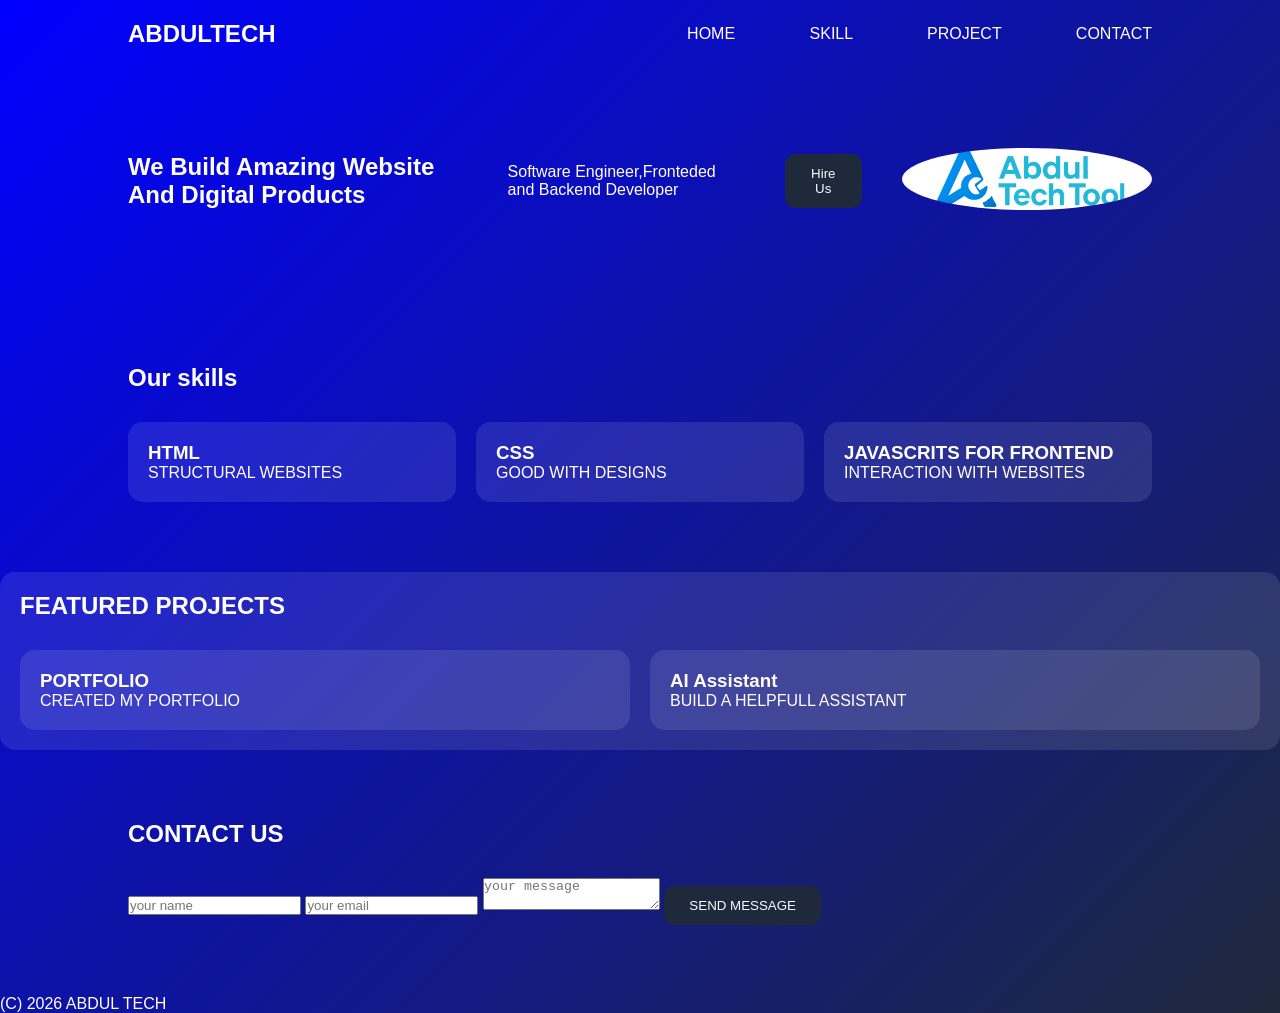
==== index.html @ 47c98d1c "first commit" ====
<!DOCTYPE html>
<html lang="en">
    <head>
        <meta charset="UTF-8">
        <meta name="viewport" content="witdth=device-witdth",
        initial-scale="1.0">
        <title>ABDULLAHI LAMIDI</title>
        <link rel="stylesheet" href="/css/style.css">
    </head>
    <body>
        <nav>
            <h2>ABDULTECH</h2>
            <div class="links">
                <a href="#">HOME</a>
                <a href="#">SKILL</a>
                <a href="#">PROJECT</a>
                <a href="#">CONTACT</a>
            </div>
        </nav>
        <section class="hero">
            <h1>We Build Amazing Website And Digital Products</h1>
            <p>Software Engineer,Fronteded and Backend Developer</p>
            <button>Hire Us</button>
        </div>
        <div class="hero-img">
            <img src="/images/download.png">


        </div>     
        </section>
        <section class="skills">
            <h2>Our skills</h2>
            <div class="skills-container">
                <div class="card">
                    <h3>HTML</h3>
                    <p>STRUCTURAL WEBSITES</p>
                </div>
                <div class="card">
                    <h3>CSS</h3>
                    <p>GOOD WITH DESIGNS</p>
                </div>

                <div class="card">
                <h3>JAVASCRITS FOR FRONTEND</h3>
                <p>INTERACTION WITH WEBSITES</p>
                
            </div>
        </section>

        <section class="projects">
            <h2>FEATURED PROJECTS</h2>
             <div class="projects-container">
            <div class="projects">
                
                    <h3>PORTFOLIO</h3>
                    <p>CREATED MY PORTFOLIO</p>

                </div>
                <div class="projects">
                    <h3>AI Assistant</h3>
                    <p>BUILD A HELPFULL ASSISTANT</p>
                </div>
            </div>
               
        </section>

        <section class="contact">
            <h2>CONTACT US</h2>

            <form>
                <input type="text" placeholder="your name">

                <input type="email" placeholder="your email">

                <textarea placeholder="your message"></textarea>

                <button>SEND MESSAGE</button>
            </form>
        </section>


        <footer>
            <p>(C) 2026 ABDUL TECH </p>
        </footer>
    </body>
</html>
---- css/style.css ----
* {
    margin: 0;
    padding: 0;
    box-sizing: border-box;
}

body {
    font-family: Arial;
    background: linear-gradient(
        135deg,
        blue,
        #1e293b
    );
    color: white;
}


nav{
    display: flex;
    justify-content: space-between;
    align-items: center;
    padding: 20px 10%;
}


.links a{
    color: white;
    text-decoration:none;
    margin-left: 70px;
}

.links a:hover {
    color: black;
}

.hero{
    display: flex;
    justify-content: space-between;
    align-items: center;
    padding: 80px 10%;
    gap: 40px;
}

.hero-text h1{
    font-size: 3rem;

}
.hero-text p{
    margin: 20px 0;

}

button{
    padding: 12px 25px;
    border: none;
    border-radius: 10px;
    background: #1e293b;
    color: azure;
    cursor: pointer;
    transition: .3s;

}


button:hover{
    transform: translate(-5px);
}

.hero-img img{
    width: 250px;
    border-radius: 50%;
}

.skills,
.projects,
.contact {
    padding: 70px 10%;
}

.skills h2,
.projects h2,
.contact h2{
    margin-bottom: 30px;
}

.skills-container,
.projects-container {
    display: grid;
    grid-template-columns:
    repeat(auto-fit,
    minmax(200px,1fr)
    );
    gap: 20px;

}

.card,
.projects{
    background: rgba(
        255,
        255,
        255,
        0.1
    );

    padding: 20px;
    border-radius: 15px;
}
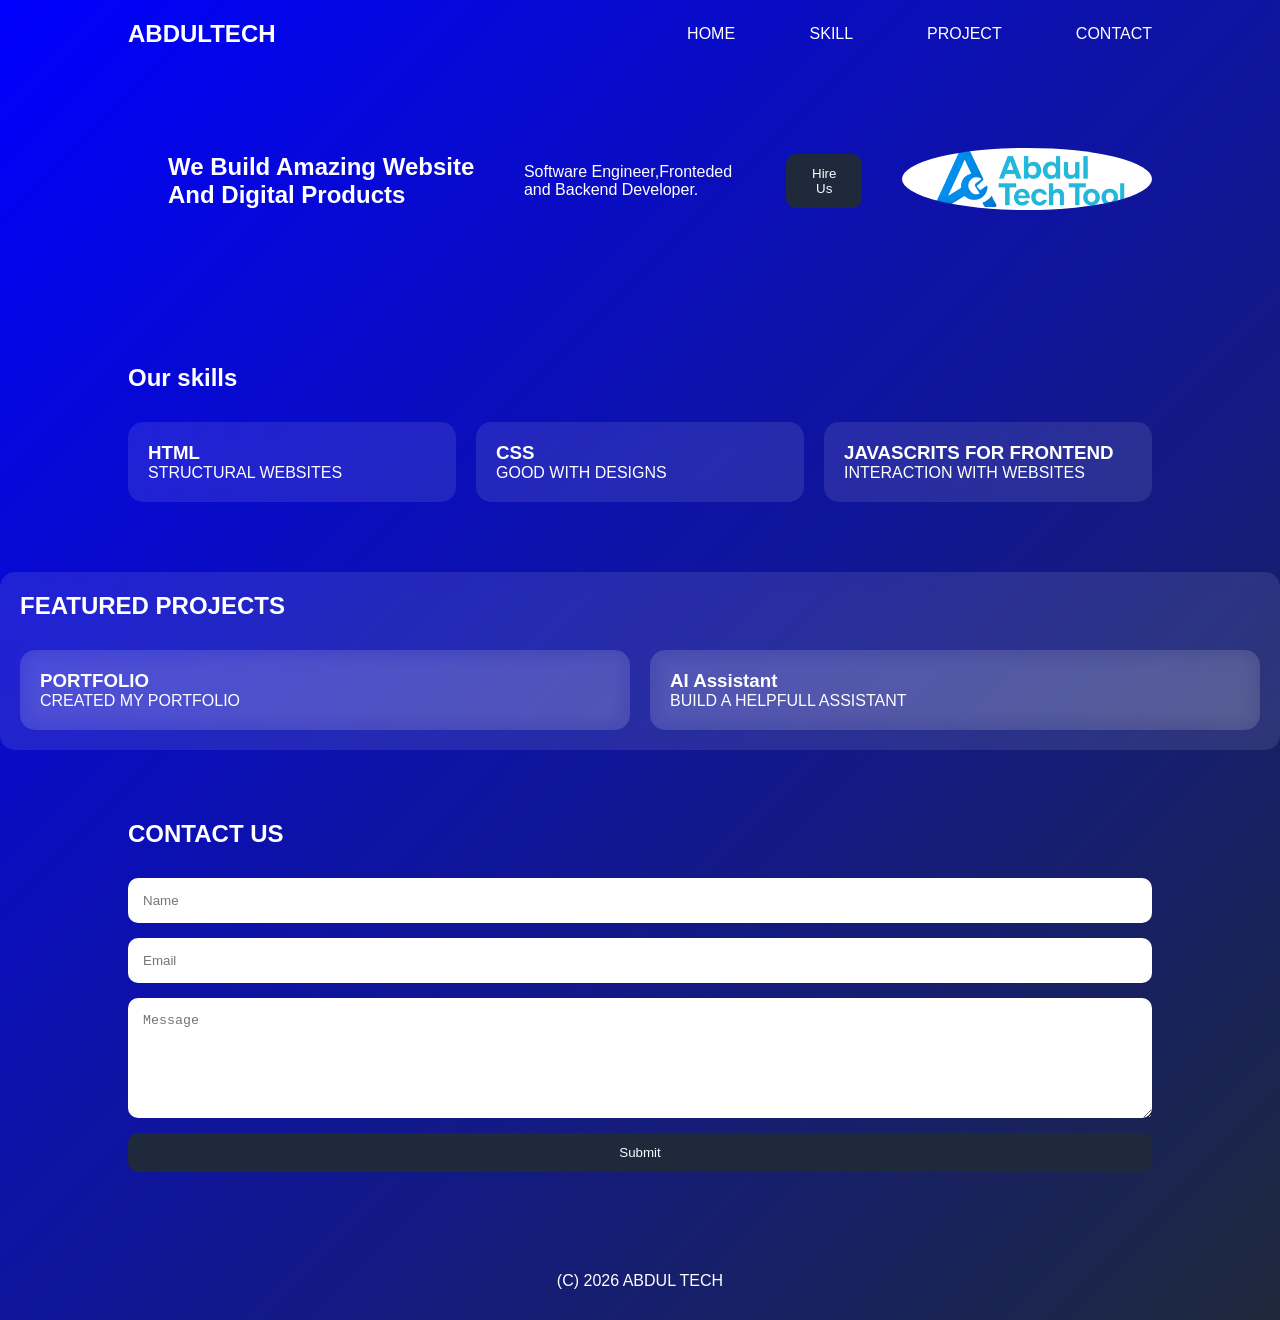
==== commit 1489407d: "update" ====
--- a/index.html
+++ b/index.html
@@ -18,8 +18,9 @@
             </div>
         </nav>
         <section class="hero">
+            <div class="hero-text"></div>
             <h1>We Build Amazing Website And Digital Products</h1>
-            <p>Software Engineer,Fronteded and Backend Developer</p>
+            <p>Software Engineer,Fronteded and Backend Developer.</p>
             <button>Hire Us</button>
         </div>
         <div class="hero-img">
@@ -67,15 +68,13 @@
         <section class="contact">
             <h2>CONTACT US</h2>
 
-            <form>
-                <input type="text" placeholder="your name">
-
-                <input type="email" placeholder="your email">
-
-                <textarea placeholder="your message"></textarea>
-
-                <button>SEND MESSAGE</button>
-            </form>
+<form action="https://api.web3forms.com/submit" method="POST">
+  <input type="hidden" name="access_key" value="b11ecf51-98c1-40f9-bd70-8f90c2ab0344">
+  <input type="text" name="name" placeholder="Name" required>
+  <input type="email" name="email" placeholder="Email" required>
+  <textarea name="message" placeholder="Message" required></textarea>
+  <button type="submit">Submit</button>
+</form>
         </section>
 
 
--- a/css/style.css
+++ b/css/style.css
@@ -105,4 +105,55 @@
 
     padding: 20px;
     border-radius: 15px;
+    backdrop-filter: blur(10px);
+    transition: .3s;
+
+}
+
+
+.card:hover,
+.projects:hover{
+    transform: 
+    translateY(-10px);
+}
+form{
+    display: flex;
+    flex-direction: column;
+    gap: 15px;
+
+}
+
+input,
+textarea{
+    padding: 15px;
+    border: none;
+    border-radius: 10px;
+
+}
+
+textarea{
+    height: 120px;
+
+}
+
+footer{
+    text-align: center;
+    padding: 30px;
+
+}
+
+
+@media(max-width:768px){
+    nav{
+        flex-direction: column;
+        gap: 20px;
+    }
+    .hero{
+        flex-direction: column;
+        text-align: center;
+    }
+
+    .hero-text h1{
+        font-size: 2rem;
+    }
 }
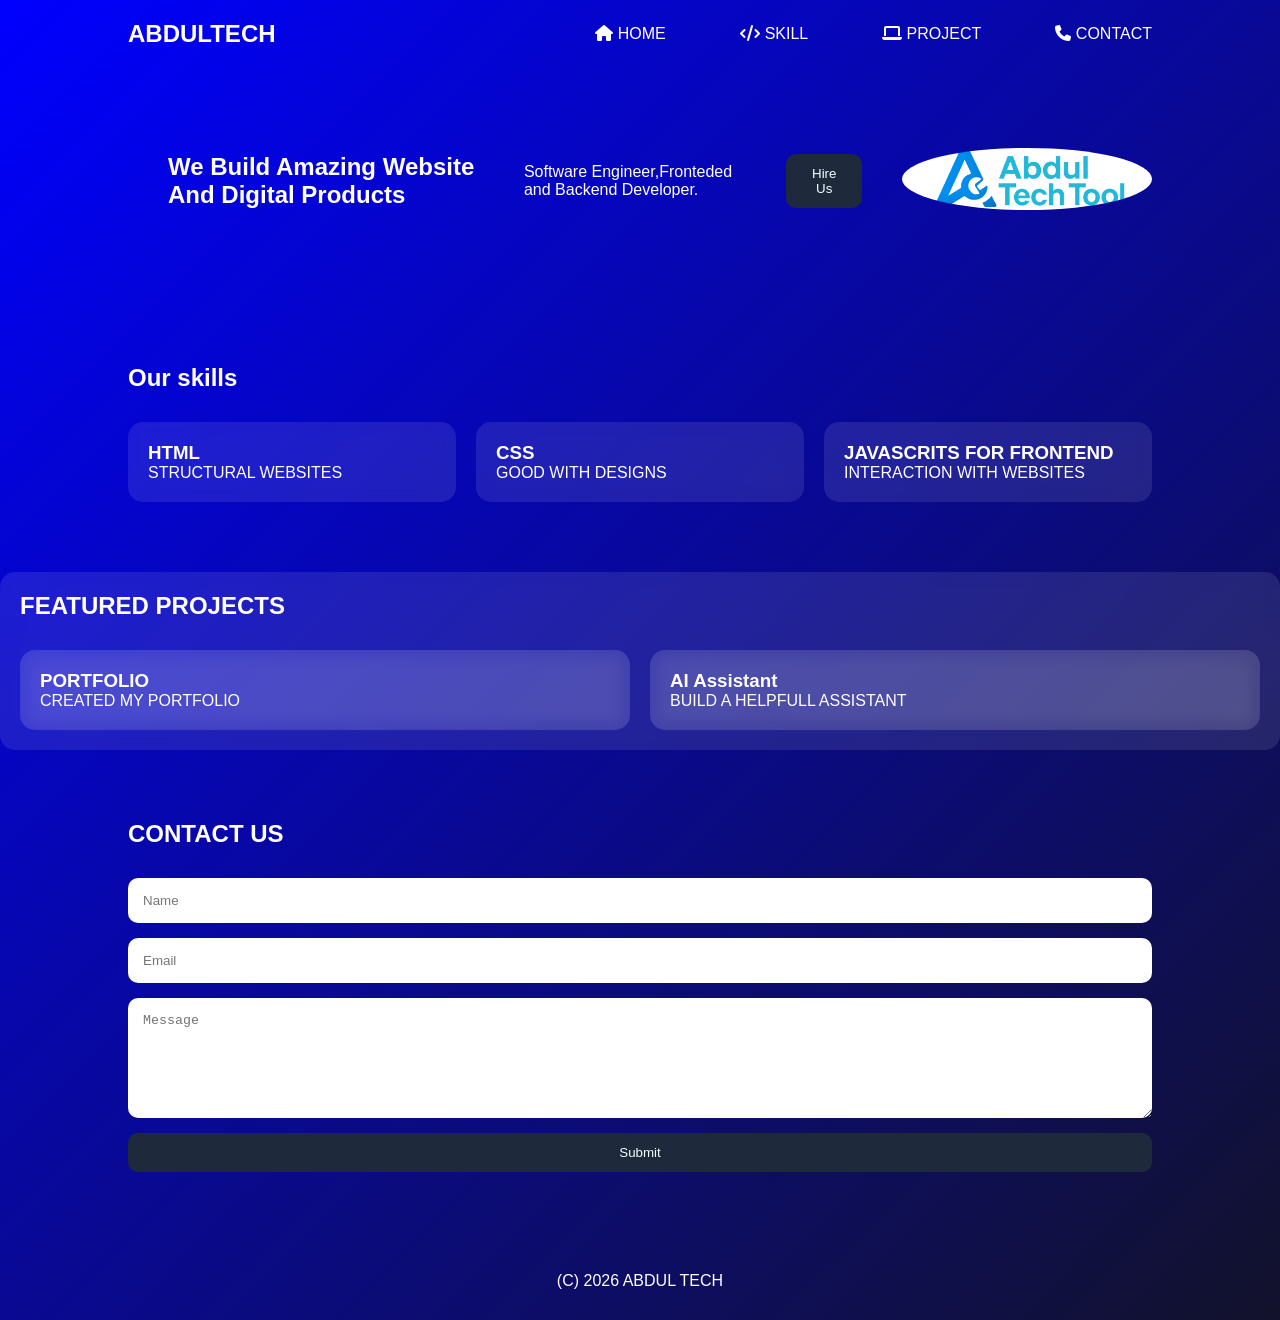
==== commit 40d2211b: "new update" ====
--- a/index.html
+++ b/index.html
@@ -6,15 +6,17 @@
         initial-scale="1.0">
         <title>ABDULLAHI LAMIDI</title>
         <link rel="stylesheet" href="/css/style.css">
+
+        <link rel="stylesheet" href="https://cdnjs.cloudflare.com/ajax/libs/font-awesome/6.7.2/css/all.min.css"/>
     </head>
     <body>
         <nav>
             <h2>ABDULTECH</h2>
             <div class="links">
-                <a href="#">HOME</a>
-                <a href="#">SKILL</a>
-                <a href="#">PROJECT</a>
-                <a href="#">CONTACT</a>
+                <a href="#"><i class="fa-solid fa-house"></i> HOME</a>
+                <a href="#"><i class="fa-solid fa-code"></i> SKILL</a>
+                <a href="#"><i class="fa-solid fa-laptop"></i> PROJECT</a>
+                <a href="#"><i class="fa-solid fa-phone"></i> CONTACT</a>
             </div>
         </nav>
         <section class="hero">
--- a/css/style.css
+++ b/css/style.css
@@ -8,10 +8,10 @@
     font-family: Arial;
     background: linear-gradient(
         135deg,
-        blue,
-        #1e293b
+        blue    ,
+        rgb(18, 18, 43)
     );
-    color: white;
+    color:white;
 }
 
 
